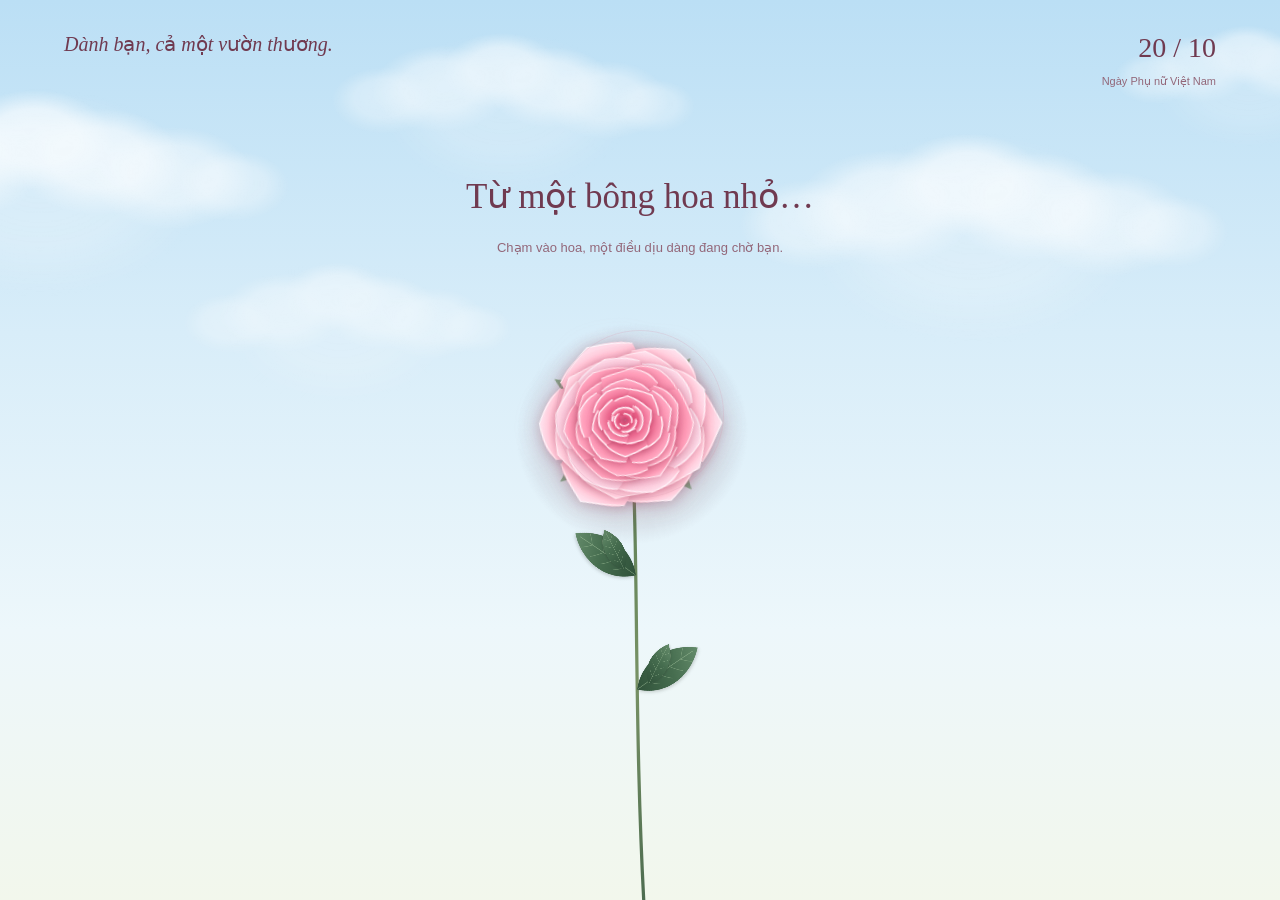
==== garden.html @ 7e1e1d30 "20-10" ====
<!DOCTYPE html>
<html lang="vi">
<head>
  <meta charset="UTF-8">
  <meta name="viewport" content="width=device-width, initial-scale=1.0">
  <meta name="theme-color" content="#bbdff5">
  <meta name="description" content="Chạm một bông hoa, đánh thức cả khu vườn và nhận một lời chúc dịu dàng ngày 20/10.">
  <title>Cả một vườn thương · 20/10</title>
  <link rel="preload" href="./assets/fonts/noto-serif-regular.woff2" as="font" type="font/woff2" crossorigin>
  <link rel="preload" href="./assets/fonts/noto-sans-regular.woff2" as="font" type="font/woff2" crossorigin>
  <style>
    @font-face {
      font-family: "Noto Serif";
      src: url("./assets/fonts/noto-serif-regular.woff2") format("woff2");
      font-style: normal; font-weight: 400; font-display: swap;
    }
    @font-face {
      font-family: "Noto Serif";
      src: url("./assets/fonts/noto-serif-italic.woff2") format("woff2");
      font-style: italic; font-weight: 400; font-display: swap;
    }
    @font-face {
      font-family: "Noto Sans";
      src: url("./assets/fonts/noto-sans-regular.woff2") format("woff2");
      font-style: normal; font-weight: 400; font-display: swap;
    }
    :root {
      color-scheme: light;
      --sky: #bbdff5;
      --ink: #703a50;
      --muted: #936779;
      --rose: #c66388;
      --leaf: #6c8b71;
      --paper: #fffdfc;
      --font-letter: "Noto Serif", serif;
      font-family: "Noto Sans", sans-serif;
      color: var(--ink);
      font-synthesis: none;
    }
    * { box-sizing: border-box; }
    [hidden] { display: none !important; }
    html, body { margin: 0; min-width: 280px; min-height: 100%; }
    body { background: var(--sky); -webkit-tap-highlight-color: transparent; }
    button { font: inherit; color: inherit; cursor: pointer; touch-action: manipulation; }
    button:focus-visible, input:focus-visible, textarea:focus-visible { outline: 2px solid var(--ink); outline-offset: 4px; }
    .garden {
      position: relative; min-height: 560px; height: 100svh; overflow: hidden;
      isolation: isolate;
      background: linear-gradient(180deg, #bbdff5 0%, #d8edf9 37%, #edf7fb 70%, #f2f7ec 100%);
    }
    .garden::after {
      content: ""; position: absolute; inset: 0; z-index: -2; pointer-events: none;
      background: radial-gradient(ellipse at 50% 110%, #d7e8caaa, transparent 58%);
      opacity: 0; transition: opacity 4s;
    }
    .garden.is-growing::after { opacity: 1; }
    .page-header {
      position: absolute; top: max(28px, env(safe-area-inset-top));
      left: clamp(24px, 5vw, 76px); right: clamp(24px, 5vw, 76px);
      display: flex; align-items: start; justify-content: space-between; gap: 24px;
      pointer-events: none;
    }
    .dedication { margin: 0; font: italic 20px/1.6 var(--font-letter); }
    .date { margin: 0; text-align: right; font-size: 11px; line-height: 1.7; color: var(--muted); }
    .date span { display: block; font: 28px/1.4 var(--font-letter); color: var(--ink); margin-bottom: 5px; }
    #flowers { position: absolute; inset: 0; z-index: -1; width: 100%; height: 100%; }
    .flower-button {
      position: absolute; left: 50%; top: 46%; transform: translate(-50%, -50%);
      width: 184px; height: 184px; border: 0; border-radius: 50%; background: transparent;
    }
    .flower-button::after {
      content: ""; position: absolute; inset: 8px; border: 1px solid #d69ab23b; border-radius: 50%;
      transition: transform .5s, border-color .5s;
    }
    .flower-button:hover::after { transform: scale(1.13); border-color: #c6638888; }
    .intro {
      position: absolute; left: 24px; right: 24px; top: 19%; text-align: center;
      transition: opacity .65s, transform .65s; pointer-events: none;
    }
    h1 { margin: 0; font: 400 clamp(25px, 3vw, 35px)/1.5 var(--font-letter); }
    .intro p { margin: 13px 0 0; font-size: 13px; line-height: 1.7; color: var(--muted); }
    .is-growing .intro { opacity: 0; transform: translateY(12px); }
    .progress {
      position: absolute; bottom: 36px; left: 20px; right: 20px; margin: 0;
      text-align: center; font: italic 17px/1.7 var(--font-letter);
      opacity: 0; transition: opacity .6s; pointer-events: none;
      text-shadow: 0 1px 12px #fff, 0 1px 8px #fff;
    }
    .is-growing:not(.is-ready) .progress { opacity: 1; }
    .garden-actions {
      position: absolute; bottom: max(24px, env(safe-area-inset-bottom)); left: 0; right: 0;
      display: flex; justify-content: center; flex-wrap: wrap; gap: 12px; padding: 0 16px;
    }
    .garden-actions button {
      border: 1px solid #dcb9c8; background: #fffdfcf2; border-radius: 30px;
      padding: 12px 20px; font-size: 12px; box-shadow: 0 3px 16px #76364d0c;
    }
    .garden-actions button:hover { background: #fae7ef; }
    dialog {
      width: min(480px, calc(100% - 36px)); max-height: calc(100svh - 36px);
      padding: 0; border: 0; overflow: auto; background: var(--paper); color: var(--ink);
      box-shadow: 0 24px 100px #69394d24, 0 2px 10px #69394d12;
      scrollbar-width: none;
      -ms-overflow-style: none;
    }
    dialog::-webkit-scrollbar { display: none; }
    dialog::backdrop { background: #eaf5fc3d; backdrop-filter: blur(3px); }
    dialog[open] { animation: unfold 1s cubic-bezier(.2,.8,.2,1) both; }
    .letter { position: relative; padding: 38px 42px 28px; text-align: center; }
    .letter::before { content: ""; position: absolute; inset: 10px; border: 1px solid #eed6e1; pointer-events: none; }
    .close-card { position: absolute; top: 15px; right: 16px; width: 34px; height: 34px; border: 0; background: transparent; font-size: 25px; }
    .letter-date { margin: 2px 0 20px; font: 24px/1.4 var(--font-letter); color: var(--rose); }
    .letter-date span { display: inline-block; width: 1px; height: 27px; background: #d9aec1; transform: rotate(24deg); margin: 0 15px -5px; }
    .letter-sprig { display: block; margin: 0 auto 17px; width: 75px; height: 55px; }
    .recipient { font: italic 17px/1.7 var(--font-letter); margin: 0 0 13px; }
    h2 { font: 400 clamp(26px, 5vw, 32px)/1.5 var(--font-letter); margin: 0 0 24px; text-wrap: balance; }
    .message { font-size: 14px; line-height: 1.95; margin: 0 0 15px; text-wrap: pretty; }
    .signature { margin: 24px 0; font: italic 17px/1.8 var(--font-letter); }
    .recipient, h2, .message, .signature { overflow-wrap: anywhere; }
    h2, .message, .signature { white-space: pre-wrap; }
    .letter-actions { display: flex; flex-wrap: wrap; justify-content: center; gap: 12px 20px; }
    .view-garden { position: relative; border: 0; border-bottom: 1px solid #cba1b2; padding: 7px 2px; background: transparent; font-size: 12px; }
    .card-editor { text-align: left; }
    .card-editor h2 { text-align: center; margin-bottom: 20px; font-size: 25px; }
    .card-editor label { display: block; margin: 16px 0 7px; font-size: 13px; }
    .card-editor input, .card-editor textarea {
      display: block; width: 100%; min-width: 0; padding: 10px 12px;
      border: 1px solid #dcb9c8; border-radius: 4px; background: #fff9fb;
      color: var(--ink); font: 16px/1.6 "Noto Sans", sans-serif;
    }
    .card-editor textarea { resize: vertical; }
    .editor-hint, .card-status { color: var(--muted); font-size: 12px; line-height: 1.7; }
    .card-status { margin: 0; }
    .card-status:not(:empty) { margin-top: 16px; }
    .editor-actions { display: flex; align-items: center; flex-wrap: wrap; gap: 20px; margin-top: 20px; }
    .save-card { border: 1px solid var(--ink); border-radius: 24px; padding: 11px 18px; background: var(--ink); color: var(--paper); font-size: 13px; }
    .noscript { position: absolute; top: 30%; left: 20px; right: 20px; text-align: center; line-height: 1.8; }
    @keyframes unfold { from { opacity: 0; transform: translateY(35px) rotate(-2deg) scale(.94); } to { opacity: 1; transform: none; } }
    @media (max-width: 600px) {
      .dedication { font-size: 18px; max-width: 150px; }
      .date { max-width: 130px; font-size: 10px; }
      .date span { font-size: 25px; }
      .letter { padding: 35px 26px 25px; }
      .intro { top: 18%; }
      h1 { font-size: clamp(23px, 5.8vw, 28px); }
    }
    @media (max-height: 600px) and (min-width: 600px) {
      .garden { min-height: 360px; }
      .intro { top: 38%; right: auto; width: 30%; text-align: left; }
      h1 { font-size: 24px; }
      .intro p { margin-top: 6px; }
      .page-header { top: 20px; }
    }
    @media (prefers-reduced-motion: reduce) {
      *, *::before, *::after { animation: none !important; transition: none !important; }
    }
  </style>
</head>
<body>
  <main class="garden" id="garden">
    <header class="page-header">
      <p class="dedication">Dành bạn, cả một vườn thương.</p>
      <p class="date"><span>20 / 10</span>Ngày Phụ nữ Việt Nam</p>
    </header>
    <canvas id="flowers" aria-hidden="true"></canvas>
    <button class="flower-button" id="bloom" type="button" aria-label="Chạm để cả vườn hoa nở" aria-describedby="introHint"></button>
    <div class="intro" id="intro">
      <h1>Từ một bông hoa nhỏ…</h1>
      <p id="introHint">Chạm vào hoa, một điều dịu dàng đang chờ bạn.</p>
    </div>
    <p class="progress" id="status" role="status" aria-live="polite" aria-atomic="true"></p>
    <nav class="garden-actions" id="actions" aria-label="Vườn hoa và thiệp" hidden>
      <button id="readCard" type="button" aria-haspopup="dialog" aria-controls="wishCard">Đọc lại thiệp</button>
      <button id="replay" type="button">Cho hoa nở lại</button>
    </nav>
    <dialog id="wishCard" aria-labelledby="cardTitle">
      <article class="letter">
        <button class="close-card" id="closeCard" type="button" aria-label="Đóng thiệp">×</button>
        <p class="letter-date">20<span aria-hidden="true"></span>10</p>
        <svg class="letter-sprig" viewBox="0 0 90 64" fill="none" aria-hidden="true">
          <path d="M45 59 Q41 40 46 21 M44 49 Q25 47 23 35 Q39 33 44 49 M44 40 Q60 39 65 28 Q51 28 44 40" stroke="#78947a" stroke-width="1.2" fill="#dfe9d9"/>
          <g fill="#ecc1d2" stroke="#c9789a" stroke-width=".6">
            <ellipse cx="39" cy="17" rx="8" ry="12" transform="rotate(-40 39 17)"/>
            <ellipse cx="52" cy="17" rx="8" ry="12" transform="rotate(40 52 17)"/>
            <ellipse cx="45" cy="15" rx="8" ry="12"/>
            <path d="M30 19 Q44 17 45 30 Q33 32 30 19 M60 19 Q46 17 45 30 Q58 32 60 19"/>
          </g>
        </svg>
        <div id="cardReading">
          <p class="recipient">Gửi <span id="cardRecipient">bạn thương mến</span>,</p>
          <h2 id="cardTitle">Mong những điều đẹp đẽ<br>luôn nở bên bạn.</h2>
          <div id="cardMessage">
            <p class="message">Một bông hoa có thể làm một ngày thêm đẹp.<br>Còn bạn, làm thế giới này dịu dàng hơn.</p>
            <p class="message">Nhân ngày 20/10, chúc bạn luôn được yêu thương, trân trọng và có thật nhiều niềm vui. Mong bạn đủ bình yên để tận hưởng những điều nhỏ bé, đủ tự tin để theo đuổi những điều mình yêu.</p>
            <p class="message">Hôm nay và cả những ngày sau,<br>hãy cứ rạng rỡ theo cách của riêng mình nhé.</p>
          </div>
          <p class="signature" id="cardSignature">Gửi bạn thật nhiều thương mến ♡</p>
          <div class="letter-actions">
            <button class="view-garden" id="viewGarden" type="button" autofocus>Ngắm vườn hoa</button>
            <button class="view-garden" id="editCard" type="button">Viết lời chúc riêng</button>
          </div>
        </div>
        <form class="card-editor" id="cardEditor" hidden>
          <h2 id="editorTitle">Viết chút yêu thương</h2>
          <label for="recipientInput">Gửi đến</label>
          <input id="recipientInput" name="recipient" maxlength="60" required autocomplete="off">
          <label for="titleInput">Tiêu đề thiệp</label>
          <textarea id="titleInput" name="title" rows="2" maxlength="160" required></textarea>
          <label for="messageInput">Lời chúc 20/10</label>
          <textarea id="messageInput" name="message" rows="7" maxlength="3000" required></textarea>
          <label for="signatureInput">Chữ ký</label>
          <input id="signatureInput" name="signature" maxlength="120" required autocomplete="off">
          <p class="editor-hint">Lời chúc được lưu trên trình duyệt này. Cách một dòng để bắt đầu đoạn mới.</p>
          <div class="editor-actions">
            <button class="save-card" type="submit">Lưu lời chúc</button>
            <button class="view-garden" id="cancelEdit" type="button">Hủy</button>
          </div>
        </form>
        <p class="card-status" id="cardStatus" role="status" aria-live="polite"></p>
      </article>
    </dialog>
    <noscript><p class="noscript">Bật JavaScript để chạm vào hoa và mở thiệp nhé.<br>Chúc bạn ngày 20/10 bình an, rạng rỡ và tràn đầy yêu thương!</p></noscript>
  </main>
  <script src="./garden-botany.js"></script>
  <script src="./garden-card.js"></script>
  <script>
    (() => {
      'use strict';
      const garden = document.getElementById('garden');
      const canvas = document.getElementById('flowers');
      const ctx = canvas.getContext('2d');
      const bloomButton = document.getElementById('bloom');
      const card = document.getElementById('wishCard');
      const actions = document.getElementById('actions');
      const status = document.getElementById('status');
      const motion = matchMedia('(prefers-reduced-motion: reduce)');
      const TAU = Math.PI * 2;
      const clamp = n => Math.max(0, Math.min(1, n));
      const ease = n => 1 - Math.pow(1 - clamp(n), 3);
      let seed = 2010;
      const random = () => { seed = seed * 16807 % 2147483647; return (seed - 1) / 2147483646; };
      const { createRealisticRoseSprite, createRoseBudSprite, drawBotanicalLeaf } = window.GardenBotany;
      const paletteKeys = ['sweetBlush', 'crimsonVelvet', 'pastelPink', 'scarletRuby', 'creamPeach', 'pearlVintage', 'berryRomance', 'paleGreen', 'skyBlue', 'pearlWhite'];
      // Bake the soft focus and bloom into the sprites once, keeping the live scene light.
      function softenPetals(source, logicalSize, radius) {
        const image = document.createElement('canvas');
        image.width = source.width; image.height = source.height;
        const c = image.getContext('2d');
        const pixelRatio = source.width / logicalSize;
        c.globalAlpha = .3;
        c.filter = `blur(${radius * .13 * pixelRatio}px) brightness(1.35)`;
        c.drawImage(source, 0, 0);
        c.globalAlpha = 1;
        c.filter = `blur(${radius * .009 * pixelRatio}px) brightness(1.06)`;
        c.drawImage(source, 0, 0);
        return image;
      }
      // Use the same layered roses as index.html, cached at the sizes used in this scene.
      // Fully open flowers need only one draw instead of repainting every petal each frame.
      function prepareRose(config) {
        const rose = createRealisticRoseSprite(config);
        rose.whorlCanvases = rose.whorlCanvases.map(layer => softenPetals(layer, rose.logicalSize, rose.radius));
        const openCanvas = document.createElement('canvas');
        openCanvas.width = rose.baseCanvas.width;
        openCanvas.height = rose.baseCanvas.height;
        const c = openCanvas.getContext('2d');
        c.drawImage(rose.baseCanvas, 0, 0);
        rose.whorlCanvases.forEach(layer => c.drawImage(layer, 0, 0));
        return { ...rose, openCanvas };
      }
      const sprites = paletteKeys.flatMap((paletteKey, i) => ['garden', 'classic', 'peony'].map((variety, j) => prepareRose({
        radius: 46, paletteKey, variety, seed: 2010 + i * 107 + j * 41,
        tiltX: (j - 1) * .65, tiltY: -.2 + (i % 5) * .08, hasDewdrop: j === 0
      })));
      const heroSprite = prepareRose({ radius: 86, paletteKey: 'sweetBlush', variety: 'garden', tiltX: -.22, tiltY: -.3, seed: 2010, hasDewdrop: true });
      const budSprites = paletteKeys.map(paletteKey => {
        const bud = createRoseBudSprite({ paletteKey });
        return { ...bud, canvas: softenPetals(bud.canvas, bud.logicalSize, bud.radius) };
      });
      const leafCanvas = document.createElement('canvas');
      leafCanvas.width = 300; leafCanvas.height = 200;
      const leafContext = leafCanvas.getContext('2d');
      leafContext.scale(2, 2);
      drawBotanicalLeaf(leafContext, 20, 50, 0, 100, 31);
      // Soft cloud puffs are painted once, then drift behind the flowers.
      const cloudCanvas = document.createElement('canvas');
      cloudCanvas.width = 720; cloudCanvas.height = 360;
      const cloudContext = cloudCanvas.getContext('2d');
      const cloudPuffs = [
        [125, 164, 92, .52], [225, 143, 119, .67], [333, 112, 104, .81],
        [420, 141, 111, .75], [519, 163, 108, .61], [600, 174, 75, .43],
        [340, 183, 219, .3]
      ];
      cloudPuffs.forEach(([x, y, radius, opacity]) => {
        cloudContext.save(); cloudContext.translate(x, y); cloudContext.scale(1, .64);
        const puff = cloudContext.createRadialGradient(0, -radius * .12, radius * .16, 0, 0, radius);
        puff.addColorStop(0, `rgba(255,255,255,${opacity})`);
        puff.addColorStop(.48, `rgba(255,255,255,${opacity * .87})`);
        puff.addColorStop(.8, `rgba(255,255,255,${opacity * .3})`);
        puff.addColorStop(1, 'rgba(255,255,255,0)');
        cloudContext.fillStyle = puff; cloudContext.beginPath(); cloudContext.arc(0, 0, radius, 0, TAU); cloudContext.fill();
        cloudContext.restore();
      });
      const clouds = [
        { x: .04, y: .17, size: .42, opacity: .82, speed: 2.7 },
        { x: .4, y: .09, size: .32, opacity: .67, speed: 3.8 },
        { x: .77, y: .22, size: .43, opacity: .78, speed: 2.2 },
        { x: .27, y: .34, size: .29, opacity: .52, speed: 4.1 },
        { x: .98, y: .07, size: .25, opacity: .59, speed: 3.1 }
      ];
      const whorlDelays = [0, .12, .24, .34];
      const closedScales = [.44, .36, .28, .38];
      const twistAngles = [.52, -.78, 1.05, -1.35];
      const flowers = [];
      // Distant flowers are smaller and paler; foreground flowers grow taller and fuller.
      for (let row = 0; row < 5; row++) {
        const count = 24 + row * 2;
        for (let i = 0; i < count; i++) {
          const x = (i + random()) / count;
          flowers.push({
            x, y: .49 + row * .092 + (random() - .5) * .22, depth: row,
            radius: 17 + row * 5 + random() * 15,
            stem: .18 + random() * .22,
            bend: (random() - .5) * 65,
            phase: random() * TAU, rotation: (random() - .5) * .9,
            sprite: Math.floor(random() * sprites.length),
            delay: .3 + Math.abs(x - .5) * 4.2 + row * .36 + random() * .9,
            alpha: .6 + row * .1, tilt: .8 + random() * .2,
            offsetX: 0, offsetY: 0, hover: 0
          });
        }
      }
      // Keep some flowers as closed buds, scattered through all five depth layers.
      for (let i = 0; i < 20; i++) {
        const row = Math.floor(i / 4);
        flowers.push({
          x: (i % 4 + .25 + random() * .5) / 4,
          y: .45 + row * .087 + (random() - .5) * .065,
          depth: row, radius: 13 + row * 2.5 + random() * 4,
          stem: .2 + random() * .15, bend: (random() - .5) * 45,
          phase: random() * TAU, rotation: (random() - .5) * .5,
          bud: true, sprite: i * 3 % budSprites.length,
          delay: .6 + random() * 2.4 + row * .4,
          alpha: .75 + row * .06, tilt: 1,
          offsetX: 0, offsetY: 0, hover: 0
        });
      }
      flowers.sort((a, b) => a.depth - b.depth);
      const petals = Array.from({ length: 18 }, () => ({ x: random(), y: random(), phase: random() * TAU, size: 3 + random() * 4, speed: 9 + random() * 12 }));
      const hero = { x: .5, y: .46, radius: 76, stem: .25, bend: 5, phase: 0, rotation: -.15, tilt: .95, offsetX: 0, offsetY: 0, hover: 0 };
      const pointer = { x: -1000, y: -1000 };
      let width = 0, height = 0, scale = 1, frame = 0, lastFrame = 0;
      let sceneTime = 0;
      let state = 'idle', started = 0, pausedAt = 0;

      function leaf(x, y, direction, size, flutter) {
        ctx.save(); ctx.translate(x, y); ctx.scale(direction, 1); ctx.rotate(-.58 + flutter);
        ctx.drawImage(leafCanvas, -size * .2, -size * .5, size * 1.5, size);
        ctx.restore();
      }

      function drawFlower(f, growth, time, smoothing, isHero = false) {
        if (growth <= 0) return;
        const p = ease(growth);
        const x = f.x * width;
        const targetY = f.y * height;
        const root = Math.max(height * 1.04, targetY + f.stem * height);
        const y = root - (root - targetY) * p;
        // A traveling breeze bends taller stems more, with a small individual flutter.
        const wind = motion.matches ? 0 : Math.sin(time * .00125 + f.x * 4.5) * .72 + Math.sin(time * .002 + f.phase) * .28;
        const lean = wind * (isHero ? .06 : .048);
        const sway = Math.sin(lean) * (root - y) * p;
        const r = f.radius * scale;
        const dx = x - pointer.x, dy = y - pointer.y;
        const distance = Math.hypot(dx, dy);
        const proximity = !motion.matches && !card.open ? clamp(1 - distance / (r * 2.3)) : 0;
        f.offsetX += ((dx / (distance || 1)) * proximity * r * .13 - f.offsetX) * smoothing;
        f.offsetY += ((dy / (distance || 1)) * proximity * r * .08 - f.offsetY) * smoothing;
        f.hover += (proximity - f.hover) * smoothing;
        const headX = x + sway + f.offsetX;
        const headY = y + (1 - Math.cos(lean)) * (root - y) + f.offsetY;
        const baseX = x + f.bend * scale;
        const controlX1 = x - f.bend * scale + sway * .15;
        const controlY1 = root - (root - headY) * .4;
        const controlX2 = headX + 8 * scale + sway * .12;
        const controlY2 = headY + (root - headY) * .22;
        ctx.save(); ctx.globalAlpha = isHero ? 1 : Math.min(1, f.alpha) * clamp(growth * 3);
        const stemColor = ctx.createLinearGradient(baseX - 2, root, headX + 2, headY);
        stemColor.addColorStop(0, '#46664c'); stemColor.addColorStop(.5, '#789265'); stemColor.addColorStop(1, '#587b53');
        ctx.strokeStyle = stemColor;
        ctx.lineWidth = isHero ? 2.8 * scale : Math.max(1, r * .05);
        ctx.lineCap = 'round';
        ctx.beginPath(); ctx.moveTo(baseX, root);
        ctx.bezierCurveTo(controlX1, controlY1, controlX2, controlY2, headX, headY);
        ctx.stroke();
        if (growth > .15) {
          // Attach each leaf to the actual curved stem so the whole plant moves together.
          (isHero ? [.42, .64] : [.38, .64]).forEach((t, i) => {
            const u = 1 - t;
            const lx = u ** 3 * baseX + 3 * u * u * t * controlX1 + 3 * u * t * t * controlX2 + t ** 3 * headX;
            const ly = u ** 3 * root + 3 * u * u * t * controlY1 + 3 * u * t * t * controlY2 + t ** 3 * headY;
            const length = r * (isHero ? .85 : .95) * p;
            leaf(lx, ly, i ? -1 : 1, length, wind * .085);
            if (isHero) leaf(lx + (i ? -10 : 10) * scale, ly - 5 * scale, i ? -1 : 1, length * .6, -.5 + wind * .09);
          });
        }
        ctx.translate(headX, headY);
        ctx.rotate(f.rotation + wind * .095 + f.offsetX * .003);
        const breath = motion.matches ? 1 : 1 + Math.sin(time * .0014 + f.phase) * .008;
        ctx.scale(breath * (1 + f.hover * .04), f.tilt * breath * (1 + f.hover * .04));
        if (f.bud) {
          const bud = budSprites[f.sprite];
          const size = bud.logicalSize * r / bud.radius;
          ctx.scale(.4 + p * .6, .4 + p * .6);
          ctx.drawImage(bud.canvas, -size / 2, -size / 2, size, size);
          ctx.restore();
          return;
        }
        const rose = isHero ? heroSprite : sprites[f.sprite];
        const size = rose.logicalSize * r / rose.radius;
        if (growth >= 1) {
          ctx.drawImage(rose.openCanvas, -size / 2, -size / 2, size, size);
        } else {
          ctx.save(); ctx.scale(.5 + p * .5, .5 + p * .5);
          ctx.drawImage(rose.baseCanvas, -size / 2, -size / 2, size, size); ctx.restore();
          rose.whorlCanvases.forEach((layer, i) => {
            const open = ease((growth - whorlDelays[i]) / (1 - whorlDelays[i]));
            const unfurl = closedScales[i] + (1 - closedScales[i]) * open;
            ctx.save(); ctx.rotate((1 - open) * twistAngles[i]);
            ctx.scale(unfurl, unfurl * (.78 + open * .22));
            ctx.drawImage(layer, -size / 2, -size / 2, size, size); ctx.restore();
          });
        }
        ctx.restore();
      }

      function drawPetals(elapsed, time) {
        ctx.save();
        petals.forEach(petal => {
          const x = ((petal.x * width + time * .009 + Math.sin(time * .0006 + petal.phase) * 35) % (width + 60)) - 30;
          const y = ((petal.y * height + time * petal.speed * .001) % (height + 60)) - 30;
          ctx.save(); ctx.globalAlpha = Math.min(elapsed / 3, 1) * .55;
          ctx.translate(x, y); ctx.rotate(petal.phase + time * .0007);
          ctx.scale(.55 + Math.abs(Math.sin(time * .001 + petal.phase)) * .45, 1);
          const color = ctx.createLinearGradient(0, -petal.size, 0, petal.size);
          color.addColorStop(0, '#fff3f7'); color.addColorStop(1, '#d887a6'); ctx.fillStyle = color;
          ctx.beginPath(); ctx.moveTo(0, -petal.size);
          ctx.bezierCurveTo(petal.size * 1.3, -petal.size, petal.size * .8, petal.size * .8, 0, petal.size);
          ctx.bezierCurveTo(-petal.size, petal.size * .2, -petal.size * .6, -petal.size * .9, 0, -petal.size);
          ctx.fill(); ctx.restore();
        });
        ctx.restore();
      }

      function drawClouds(time) {
        ctx.save();
        clouds.forEach(cloud => {
          const cloudWidth = Math.max(240, width * cloud.size);
          const travel = width + cloudWidth * 2;
          const x = ((cloud.x * width + time * cloud.speed * .001 + cloudWidth) % travel) - cloudWidth;
          const y = height * cloud.y;
          ctx.globalAlpha = cloud.opacity;
          ctx.drawImage(cloudCanvas, x - cloudWidth * .5, y - cloudWidth * .18, cloudWidth, cloudWidth * cloudCanvas.height / cloudCanvas.width);
        });
        ctx.restore();
      }

      function openCard() {
        if (!card.open) card.showModal();
      }
      function finish() {
        state = 'ready'; garden.classList.add('is-ready'); actions.hidden = false;
        status.textContent = 'Cả vườn hoa đã nở. Một tấm thiệp dành tặng bạn.';
        openCard();
      }
      function draw(time) {
        frame = 0;
        const delta = lastFrame ? Math.min(50, time - lastFrame) : 16.67;
        lastFrame = time;
        if (!motion.matches) sceneTime += delta;
        const smoothing = motion.matches ? 1 : 1 - Math.exp(-delta / 140);
        ctx.clearRect(0, 0, width, height);
        drawClouds(sceneTime);
        const elapsed = state === 'idle' ? 0 : (time - started) / 1000;
        const instant = motion.matches && state !== 'idle';
        if (state !== 'idle') {
          flowers.forEach(f => drawFlower(f, state === 'ready' || instant ? 1 : clamp((elapsed - f.delay) / 1.9), sceneTime, smoothing));
        }
        drawFlower(hero, state === 'idle' ? .72 : state === 'ready' || instant ? 1 : .72 + .28 * clamp(elapsed / 1.8), sceneTime, smoothing, true);
        if (state !== 'idle' && !motion.matches) drawPetals(elapsed, sceneTime);
        if (state === 'growing' && (instant || elapsed >= 6.8)) finish();
        if (!motion.matches && !document.hidden) frame = requestAnimationFrame(draw);
      }
      function render() {
        cancelAnimationFrame(frame);
        if (!document.hidden) frame = requestAnimationFrame(draw);
      }
      garden.addEventListener('pointermove', event => {
        if (event.pointerType !== 'mouse' || motion.matches) return;
        const rect = garden.getBoundingClientRect();
        pointer.x = event.clientX - rect.left; pointer.y = event.clientY - rect.top;
      });
      garden.addEventListener('pointerleave', () => { pointer.x = pointer.y = -1000; });
      function resize() {
        const rect = garden.getBoundingClientRect();
        width = rect.width; height = rect.height;
        scale = Math.min(1.22, Math.max(.68, width / 1100));
        const dpr = Math.min(devicePixelRatio || 1, 2);
        canvas.width = Math.round(width * dpr); canvas.height = Math.round(height * dpr);
        ctx.setTransform(dpr, 0, 0, dpr, 0, 0); render();
      }
      function start() {
        if (state !== 'idle') return;
        state = 'growing'; started = performance.now();
        garden.classList.add('is-growing'); bloomButton.hidden = true;
        document.getElementById('intro').setAttribute('aria-hidden', 'true');
        status.textContent = 'Từ một bông hoa, cả khu vườn đang thức giấc…'; render();
      }
      function closeCard() { card.close(); }
      bloomButton.addEventListener('click', start);
      document.getElementById('readCard').addEventListener('click', openCard);
      document.getElementById('closeCard').addEventListener('click', closeCard);
      document.getElementById('viewGarden').addEventListener('click', closeCard);
      card.addEventListener('close', () => document.getElementById('readCard').focus({ preventScroll: true }));
      document.getElementById('replay').addEventListener('click', () => {
        state = 'idle'; garden.classList.remove('is-growing', 'is-ready');
        actions.hidden = true; bloomButton.hidden = false; status.textContent = '';
        document.getElementById('intro').removeAttribute('aria-hidden');
        bloomButton.focus({ preventScroll: true }); render();
      });
      document.addEventListener('visibilitychange', () => {
        if (document.hidden) { pausedAt = performance.now(); cancelAnimationFrame(frame); frame = 0; lastFrame = 0; }
        else { if (pausedAt && state === 'growing') started += performance.now() - pausedAt; pausedAt = 0; render(); }
      });
      motion.addEventListener('change', render);
      new ResizeObserver(resize).observe(garden);
      resize();
    })();
  </script>
</body>
</html>
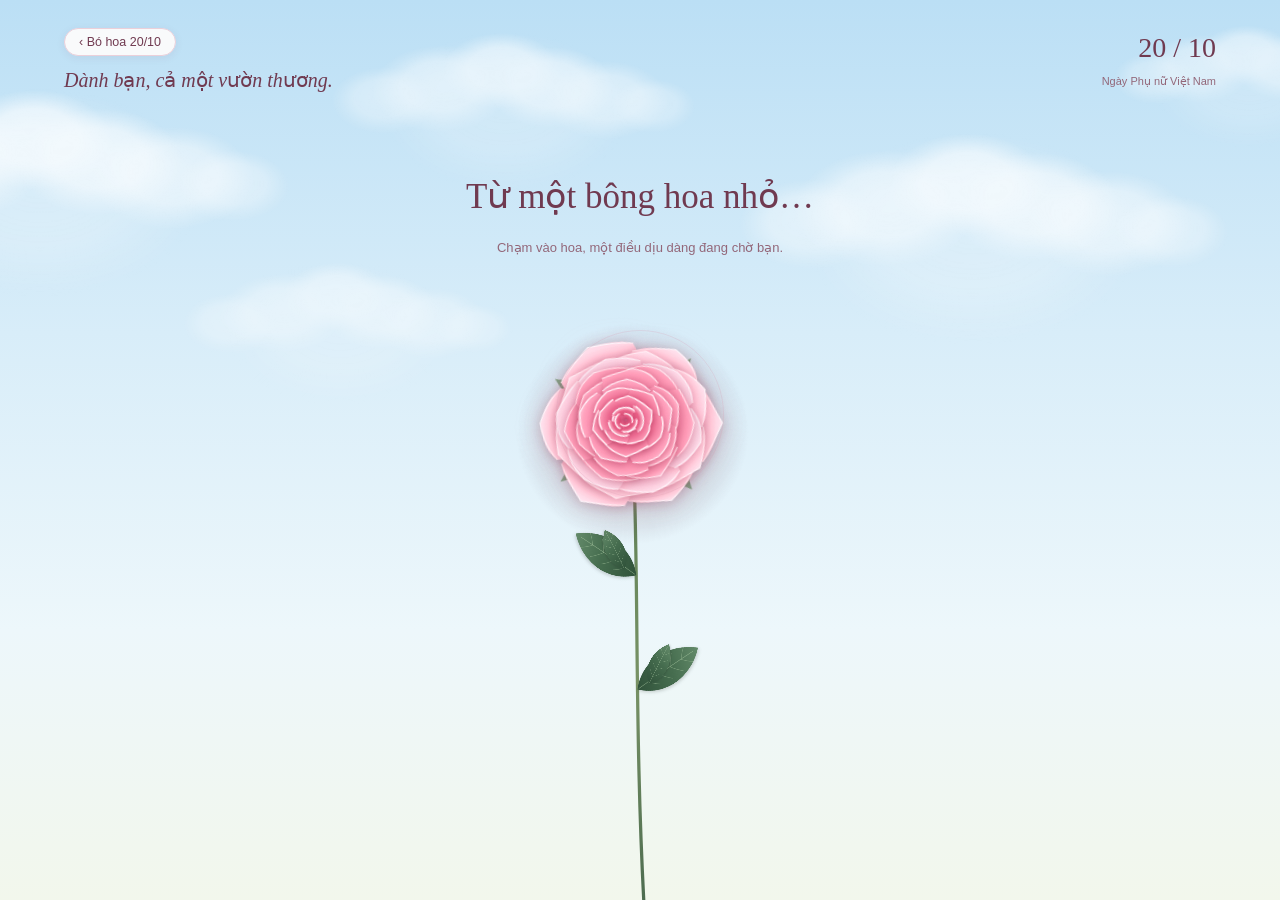
==== commit 88f7cb98: "gihub" ====
--- a/garden.html
+++ b/garden.html
@@ -91,11 +91,22 @@
       position: absolute; bottom: max(24px, env(safe-area-inset-bottom)); left: 0; right: 0;
       display: flex; justify-content: center; flex-wrap: wrap; gap: 12px; padding: 0 16px;
     }
-    .garden-actions button {
+    .garden-actions button, .garden-actions a {
       border: 1px solid #dcb9c8; background: #fffdfcf2; border-radius: 30px;
       padding: 12px 20px; font-size: 12px; box-shadow: 0 3px 16px #76364d0c;
-    }
-    .garden-actions button:hover { background: #fae7ef; }
+      color: inherit; text-decoration: none; display: inline-flex; align-items: center;
+      transition: background .2s, transform .2s;
+    }
+    .garden-actions button:hover, .garden-actions a:hover { background: #fae7ef; transform: translateY(-1px); }
+    .header-back-wrap { display: flex; flex-direction: column; gap: 8px; pointer-events: auto; }
+    .garden-back-link {
+      display: inline-flex; align-items: center; gap: 4px; font-size: 12.5px;
+      color: var(--ink); text-decoration: none; background: rgba(255, 253, 252, 0.9);
+      border: 1px solid #ebd0da; padding: 6px 14px; border-radius: 20px;
+      box-shadow: 0 2px 8px rgba(118, 54, 77, 0.08); transition: all .2s ease;
+      width: fit-content;
+    }
+    .garden-back-link:hover { background: #fff; border-color: #d88fa5; transform: translateX(-2px); }
     dialog {
       width: min(480px, calc(100% - 36px)); max-height: calc(100svh - 36px);
       padding: 0; border: 0; overflow: auto; background: var(--paper); color: var(--ink);
@@ -159,7 +170,10 @@
 <body>
   <main class="garden" id="garden">
     <header class="page-header">
-      <p class="dedication">Dành bạn, cả một vườn thương.</p>
+      <div class="header-back-wrap">
+        <a class="garden-back-link" href="./index.html" aria-label="Trở về trang bó hoa 20/10">‹ Bó hoa 20/10</a>
+        <p class="dedication">Dành bạn, cả một vườn thương.</p>
+      </div>
       <p class="date"><span>20 / 10</span>Ngày Phụ nữ Việt Nam</p>
     </header>
     <canvas id="flowers" aria-hidden="true"></canvas>
@@ -172,6 +186,7 @@
     <nav class="garden-actions" id="actions" aria-label="Vườn hoa và thiệp" hidden>
       <button id="readCard" type="button" aria-haspopup="dialog" aria-controls="wishCard">Đọc lại thiệp</button>
       <button id="replay" type="button">Cho hoa nở lại</button>
+      <a class="garden-back-button" href="./index.html">‹ Trở về bó hoa</a>
     </nav>
     <dialog id="wishCard" aria-labelledby="cardTitle">
       <article class="letter">
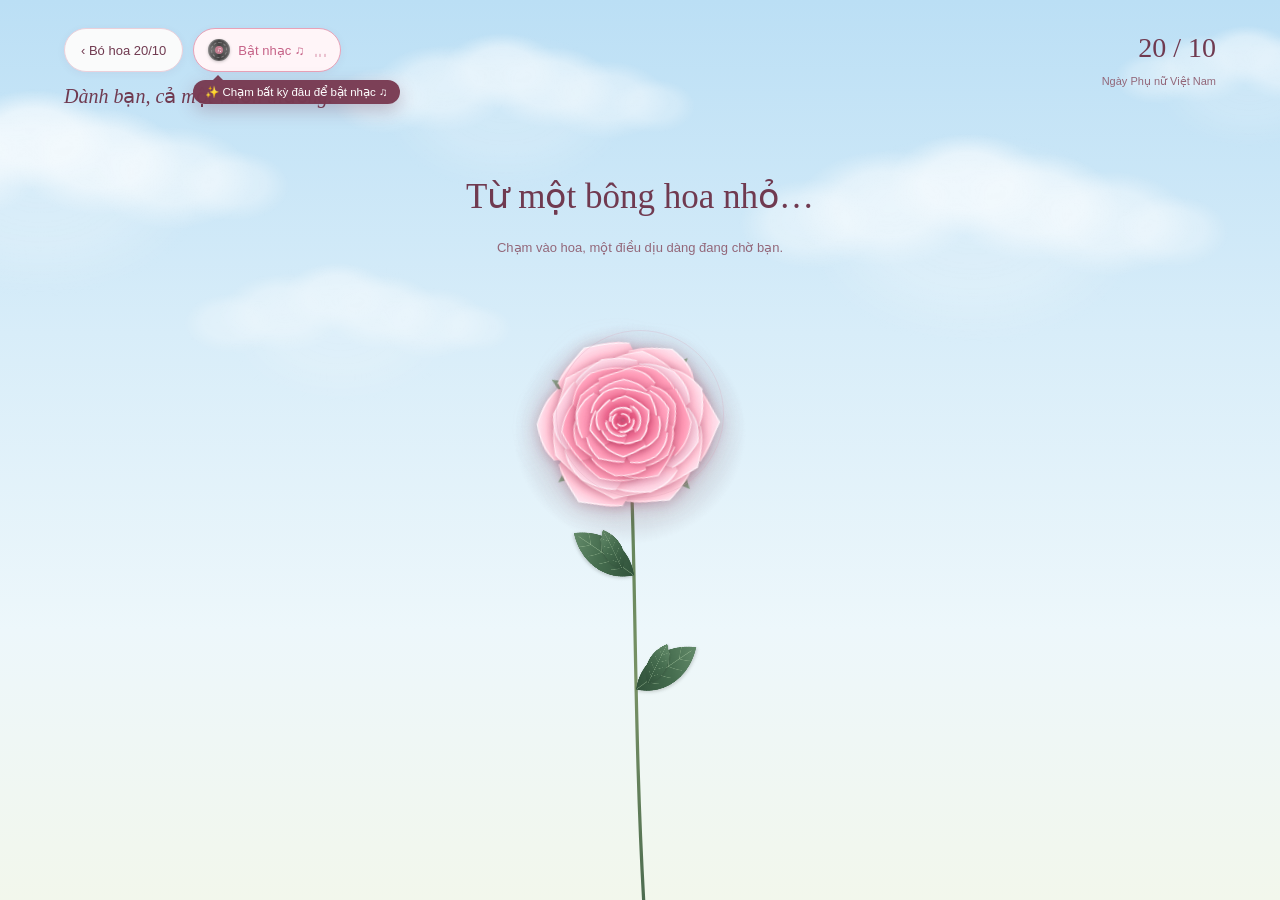
==== commit e093d459: "update" ====
--- a/garden.html
+++ b/garden.html
@@ -99,14 +99,73 @@
     }
     .garden-actions button:hover, .garden-actions a:hover { background: #fae7ef; transform: translateY(-1px); }
     .header-back-wrap { display: flex; flex-direction: column; gap: 8px; pointer-events: auto; }
+    .header-nav-row { display: flex; align-items: center; gap: 10px; flex-wrap: wrap; }
     .garden-back-link {
-      display: inline-flex; align-items: center; gap: 4px; font-size: 12.5px;
-      color: var(--ink); text-decoration: none; background: rgba(255, 253, 252, 0.9);
-      border: 1px solid #ebd0da; padding: 6px 14px; border-radius: 20px;
-      box-shadow: 0 2px 8px rgba(118, 54, 77, 0.08); transition: all .2s ease;
-      width: fit-content;
-    }
-    .garden-back-link:hover { background: #fff; border-color: #d88fa5; transform: translateX(-2px); }
+      display: inline-flex; align-items: center; gap: 6px; font-size: 13px;
+      color: var(--ink); text-decoration: none; background: rgba(255, 253, 252, 0.92);
+      border: 1px solid #ebd0da; min-height: 44px; padding: 9px 16px; border-radius: 24px;
+      box-shadow: 0 2px 8px rgba(118, 54, 77, 0.06); transition: all .2s ease;
+      white-space: nowrap; width: fit-content;
+    }
+    .garden-back-link:hover {
+      background: #fdf2f6; border-color: #d88fa5; transform: translateY(-1px);
+      box-shadow: 0 4px 12px rgba(118, 54, 77, 0.1);
+    }
+    /* Music Disc Widget */
+    .music-disc-widget { position: relative; display: inline-flex; align-items: center; }
+    .music-disc-button {
+      display: inline-flex; align-items: center; gap: 8px; min-height: 44px; padding: 9px 14px;
+      border: 1px solid #ebd0da; border-radius: 24px; background: rgba(255, 253, 252, 0.92);
+      color: var(--ink); font-size: 13px; cursor: pointer; box-shadow: 0 2px 8px rgba(118, 54, 77, 0.06);
+      transition: all .2s ease; white-space: nowrap;
+    }
+    .music-disc-button:hover {
+      background: #fdf2f6; border-color: #d88fa5; transform: translateY(-1px);
+      box-shadow: 0 4px 12px rgba(118, 54, 77, 0.1);
+    }
+    .music-disc-icon {
+      position: relative; width: 22px; height: 22px; border-radius: 50%;
+      background: conic-gradient(from 0deg, #242424, #4a4a4a, #1f1f1f, #5a5a5a, #242424);
+      box-shadow: 0 1px 3px rgba(0, 0, 0, 0.25), inset 0 0 0 1px rgba(255, 255, 255, 0.18);
+      display: grid; place-items: center; flex-shrink: 0;
+    }
+    .music-disc-icon.is-spinning { animation: spin-vinyl 3.2s linear infinite; }
+    .disc-vinyl { position: absolute; inset: 3px; border-radius: 50%; border: 1px dashed rgba(255, 255, 255, 0.28); pointer-events: none; }
+    .disc-core {
+      position: relative; z-index: 1; width: 8px; height: 8px; border-radius: 50%;
+      background: #c7637d; color: #fff; font-size: 7px; line-height: 8px; text-align: center; display: block;
+    }
+    @keyframes spin-vinyl { from { transform: rotate(0deg); } to { transform: rotate(360deg); } }
+    .music-wave-bars { display: inline-flex; align-items: flex-end; gap: 2.5px; height: 13px; margin-left: 2px; }
+    .music-wave-bars span {
+      display: block; width: 2px; height: 100%; background: var(--rose); border-radius: 2px;
+      transform-origin: bottom; animation: wave-bar 1.1s ease-in-out infinite alternate;
+    }
+    .music-wave-bars span:nth-child(1) { animation-duration: 0.85s; }
+    .music-wave-bars span:nth-child(2) { animation-duration: 1.25s; animation-delay: 0.2s; }
+    .music-wave-bars span:nth-child(3) { animation-duration: 1.0s; animation-delay: 0.4s; }
+    @keyframes wave-bar { 0% { transform: scaleY(0.25); opacity: 0.4; } 100% { transform: scaleY(1); opacity: 1; } }
+    .music-disc-button.is-paused {
+      background: #fff5f8; border-color: #e8a2b8; color: var(--rose);
+      animation: pulse-disc-glow 2.2s infinite ease-in-out;
+    }
+    .music-disc-button.is-paused .music-disc-icon { animation-play-state: paused; filter: grayscale(0.2) opacity(0.85); }
+    .music-disc-button.is-paused .music-wave-bars span { animation: none; transform: scaleY(0.25); opacity: 0.35; }
+    @keyframes pulse-disc-glow {
+      0%, 100% { box-shadow: 0 2px 8px rgba(199, 99, 125, 0.12); }
+      50% { box-shadow: 0 4px 16px rgba(199, 99, 125, 0.32); border-color: #d88099; }
+    }
+    .music-autoplay-hint {
+      position: absolute; top: calc(100% + 8px); left: 0; background: rgba(118, 54, 77, 0.94);
+      backdrop-filter: blur(8px); color: #fff; font-size: 11.5px; font-weight: 500; padding: 5px 12px;
+      border-radius: 16px; white-space: nowrap; pointer-events: none; animation: hint-float 2.5s infinite ease-in-out;
+      box-shadow: 0 6px 18px rgba(118, 54, 77, 0.28); z-index: 50;
+    }
+    .music-autoplay-hint::before {
+      content: ""; position: absolute; top: -5px; left: 20px; border-left: 5px solid transparent;
+      border-right: 5px solid transparent; border-bottom: 5px solid rgba(118, 54, 77, 0.94);
+    }
+    @keyframes hint-float { 0%, 100% { transform: translateY(0); opacity: 0.95; } 50% { transform: translateY(3px); opacity: 1; } }
     dialog {
       width: min(480px, calc(100% - 36px)); max-height: calc(100svh - 36px);
       padding: 0; border: 0; overflow: auto; background: var(--paper); color: var(--ink);
@@ -154,6 +213,8 @@
       .letter { padding: 35px 26px 25px; }
       .intro { top: 18%; }
       h1 { font-size: clamp(23px, 5.8vw, 28px); }
+      .garden-back-link, .music-disc-button { min-height: 38px; padding: 6px 12px; font-size: 11.5px; }
+      .music-disc-text { max-width: 100px; overflow: hidden; text-overflow: ellipsis; white-space: nowrap; }
     }
     @media (max-height: 600px) and (min-width: 600px) {
       .garden { min-height: 360px; }
@@ -171,7 +232,26 @@
   <main class="garden" id="garden">
     <header class="page-header">
       <div class="header-back-wrap">
-        <a class="garden-back-link" href="./index.html" aria-label="Trở về trang bó hoa 20/10">‹ Bó hoa 20/10</a>
+        <div class="header-nav-row">
+          <a class="garden-back-link" href="./index.html" aria-label="Trở về trang bó hoa 20/10">‹ Bó hoa 20/10</a>
+          <div class="music-disc-widget">
+            <button id="toggleMusic" class="music-disc-button" type="button" aria-pressed="true" aria-label="Tạm dừng hoặc phát nhạc Đi Giữa Trời Rực Rỡ">
+              <span class="music-disc-icon is-spinning" id="musicDiscIcon" aria-hidden="true">
+                <span class="disc-vinyl"></span>
+                <span class="disc-core">♫</span>
+              </span>
+              <span class="music-disc-text" id="musicStatusText">Đi Giữa Trời Rực Rỡ</span>
+              <span class="music-wave-bars" id="musicWaveBars" aria-hidden="true">
+                <span></span><span></span><span></span>
+              </span>
+            </button>
+            <span id="musicAutoplayHint" class="music-autoplay-hint" hidden aria-live="polite">✨ Chạm bất kỳ đâu để bật nhạc ♫</span>
+            <audio id="bgMusic" src="./assets/music.mp3" autoplay loop preload="auto">
+              <source src="./assets/music.mp3" type="audio/mpeg">
+              <source src="./YTSave.to_YouTube_Media_pjm2aXT3A2M_Nh%E1%BA%A1c-phim-%C4%90i-Gi%E1%BB%AFa-Tr%E1%BB%9Di-R%E1%BB%B1c-R%E1%BB%A1-Ng%C3%B4-Lan-H%C6%B0%C6%A1ng-MV-Lyrics_009_vbr.mp3" type="audio/mpeg">
+            </audio>
+          </div>
+        </div>
         <p class="dedication">Dành bạn, cả một vườn thương.</p>
       </div>
       <p class="date"><span>20 / 10</span>Ngày Phụ nữ Việt Nam</p>
@@ -551,6 +631,158 @@
       new ResizeObserver(resize).observe(garden);
       resize();
     })();
+
+    // Background Music Controller for Garden Page (synchronized with index.html)
+    (function initGardenMusic() {
+      const audio = document.getElementById('bgMusic');
+      const toggleBtn = document.getElementById('toggleMusic');
+      const discIcon = document.getElementById('musicDiscIcon');
+      const statusText = document.getElementById('musicStatusText');
+      const hintEl = document.getElementById('musicAutoplayHint');
+      if (!audio || !toggleBtn) return;
+
+      function updateUI(playing) {
+        toggleBtn.setAttribute('aria-pressed', String(playing));
+        if (playing) {
+          toggleBtn.classList.remove('is-paused');
+          if (discIcon) discIcon.classList.add('is-spinning');
+          if (statusText) statusText.textContent = 'Đi Giữa Trời Rực Rỡ';
+          toggleBtn.setAttribute('aria-label', 'Tạm dừng nhạc Đi Giữa Trời Rực Rỡ');
+          if (hintEl) hintEl.hidden = true;
+        } else {
+          toggleBtn.classList.add('is-paused');
+          if (discIcon) discIcon.classList.remove('is-spinning');
+          if (statusText) statusText.textContent = 'Bật nhạc ♫';
+          toggleBtn.setAttribute('aria-label', 'Phát nhạc Đi Giữa Trời Rực Rỡ');
+        }
+      }
+
+      audio.addEventListener('play', () => updateUI(true));
+      audio.addEventListener('pause', () => updateUI(false));
+      audio.addEventListener('ended', () => {
+        audio.currentTime = 0;
+        playAudio();
+      });
+
+      function playAudio() {
+        audio.volume = 0.85;
+        if (audio.error || audio.readyState === 0) {
+          try { audio.load(); } catch (e) {}
+        }
+        const playPromise = audio.play();
+        if (playPromise !== undefined) {
+          playPromise
+            .then(() => updateUI(true))
+            .catch(err => {
+              updateUI(false);
+              if (hintEl && sessionStorage.getItem('music_user_paused') !== 'true') {
+                hintEl.hidden = false;
+              }
+              bindGestureUnlock();
+            });
+        }
+      }
+
+      function pauseAudio() {
+        audio.pause();
+        updateUI(false);
+      }
+
+      toggleBtn.addEventListener('click', event => {
+        event.stopPropagation();
+        if (!audio.paused) {
+          sessionStorage.setItem('music_user_paused', 'true');
+          pauseAudio();
+        } else {
+          sessionStorage.removeItem('music_user_paused');
+          if (audio.error || audio.readyState === 0) {
+            try { audio.load(); } catch (e) {}
+          }
+          playAudio();
+        }
+      });
+
+      const gestureEvents = ['click', 'pointerdown', 'touchstart', 'mousedown', 'keydown', 'scroll'];
+      let gestureBound = false;
+
+      function unlockOnGesture() {
+        unbindGestureUnlock();
+        if (sessionStorage.getItem('music_user_paused') !== 'true') {
+          if (audio.paused) {
+            playAudio();
+          }
+        }
+      }
+
+      function bindGestureUnlock() {
+        if (gestureBound) return;
+        gestureBound = true;
+        gestureEvents.forEach(evt => {
+          window.addEventListener(evt, unlockOnGesture, { once: true, capture: true });
+        });
+      }
+
+      function unbindGestureUnlock() {
+        if (!gestureBound) return;
+        gestureBound = false;
+        gestureEvents.forEach(evt => {
+          window.removeEventListener(evt, unlockOnGesture, true);
+        });
+      }
+
+      function handlePageReturn() {
+        if (!audio.paused) {
+          updateUI(true);
+          return;
+        }
+        if (sessionStorage.getItem('music_user_paused') !== 'true') {
+          try {
+            const savedPos = parseFloat(sessionStorage.getItem('music_saved_pos') || '0');
+            if (savedPos > 0 && Math.abs(audio.currentTime - savedPos) > 1) {
+              audio.currentTime = savedPos;
+            }
+          } catch (e) {}
+          playAudio();
+          bindGestureUnlock();
+        } else {
+          updateUI(false);
+        }
+      }
+
+      window.addEventListener('pagehide', () => {
+        try {
+          if (!isNaN(audio.currentTime) && audio.currentTime > 0) {
+            sessionStorage.setItem('music_saved_pos', String(audio.currentTime));
+          }
+        } catch (e) {}
+      });
+
+      window.addEventListener('pageshow', () => {
+        handlePageReturn();
+      });
+
+      document.addEventListener('visibilitychange', () => {
+        if (!document.hidden) {
+          handlePageReturn();
+        }
+      });
+
+      // Restore saved playback position on entry from index.html
+      try {
+        const savedPos = parseFloat(sessionStorage.getItem('music_saved_pos') || '0');
+        if (savedPos > 0) {
+          audio.currentTime = savedPos;
+        }
+      } catch (e) {}
+
+      if (sessionStorage.getItem('music_user_paused') !== 'true') {
+        playAudio();
+      } else {
+        updateUI(false);
+      }
+
+      bindGestureUnlock();
+    })();
   </script>
 </body>
 </html>
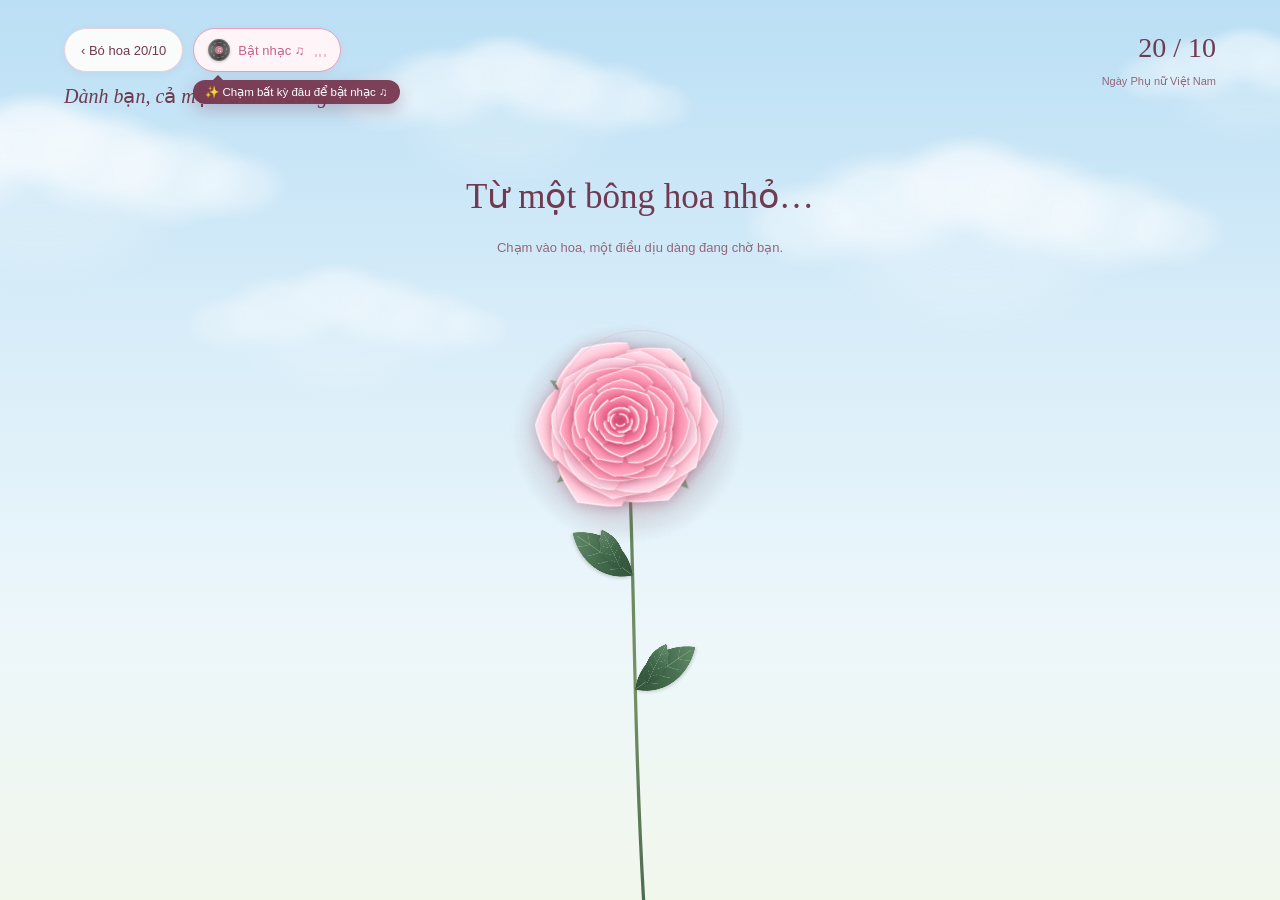
==== commit 4d027a9a: "push" ====
--- a/garden.html
+++ b/garden.html
@@ -235,12 +235,12 @@
         <div class="header-nav-row">
           <a class="garden-back-link" href="./index.html" aria-label="Trở về trang bó hoa 20/10">‹ Bó hoa 20/10</a>
           <div class="music-disc-widget">
-            <button id="toggleMusic" class="music-disc-button" type="button" aria-pressed="true" aria-label="Tạm dừng hoặc phát nhạc Đi Giữa Trời Rực Rỡ">
+            <button id="toggleMusic" class="music-disc-button" type="button" aria-pressed="true" aria-label="Tạm dừng hoặc phát nhạc Em Xinh - MONO">
               <span class="music-disc-icon is-spinning" id="musicDiscIcon" aria-hidden="true">
                 <span class="disc-vinyl"></span>
                 <span class="disc-core">♫</span>
               </span>
-              <span class="music-disc-text" id="musicStatusText">Đi Giữa Trời Rực Rỡ</span>
+              <span class="music-disc-text" id="musicStatusText">Em Xinh - MONO</span>
               <span class="music-wave-bars" id="musicWaveBars" aria-hidden="true">
                 <span></span><span></span><span></span>
               </span>
@@ -248,7 +248,7 @@
             <span id="musicAutoplayHint" class="music-autoplay-hint" hidden aria-live="polite">✨ Chạm bất kỳ đâu để bật nhạc ♫</span>
             <audio id="bgMusic" src="./assets/music.mp3" autoplay loop preload="auto">
               <source src="./assets/music.mp3" type="audio/mpeg">
-              <source src="./YTSave.to_YouTube_Media_pjm2aXT3A2M_Nh%E1%BA%A1c-phim-%C4%90i-Gi%E1%BB%AFa-Tr%E1%BB%9Di-R%E1%BB%B1c-R%E1%BB%A1-Ng%C3%B4-Lan-H%C6%B0%C6%A1ng-MV-Lyrics_009_vbr.mp3" type="audio/mpeg">
+              <source src="./YTSave.to_YouTube_Media_rYc1UbgbMIY_MONO-Em-Xinh-Official-Music-Video_011_vbr.mp3" type="audio/mpeg">
             </audio>
           </div>
         </div>
@@ -646,14 +646,14 @@
         if (playing) {
           toggleBtn.classList.remove('is-paused');
           if (discIcon) discIcon.classList.add('is-spinning');
-          if (statusText) statusText.textContent = 'Đi Giữa Trời Rực Rỡ';
-          toggleBtn.setAttribute('aria-label', 'Tạm dừng nhạc Đi Giữa Trời Rực Rỡ');
+          if (statusText) statusText.textContent = 'Em Xinh - MONO';
+          toggleBtn.setAttribute('aria-label', 'Tạm dừng nhạc Em Xinh - MONO');
           if (hintEl) hintEl.hidden = true;
         } else {
           toggleBtn.classList.add('is-paused');
           if (discIcon) discIcon.classList.remove('is-spinning');
           if (statusText) statusText.textContent = 'Bật nhạc ♫';
-          toggleBtn.setAttribute('aria-label', 'Phát nhạc Đi Giữa Trời Rực Rỡ');
+          toggleBtn.setAttribute('aria-label', 'Phát nhạc Em Xinh - MONO');
         }
       }
 
